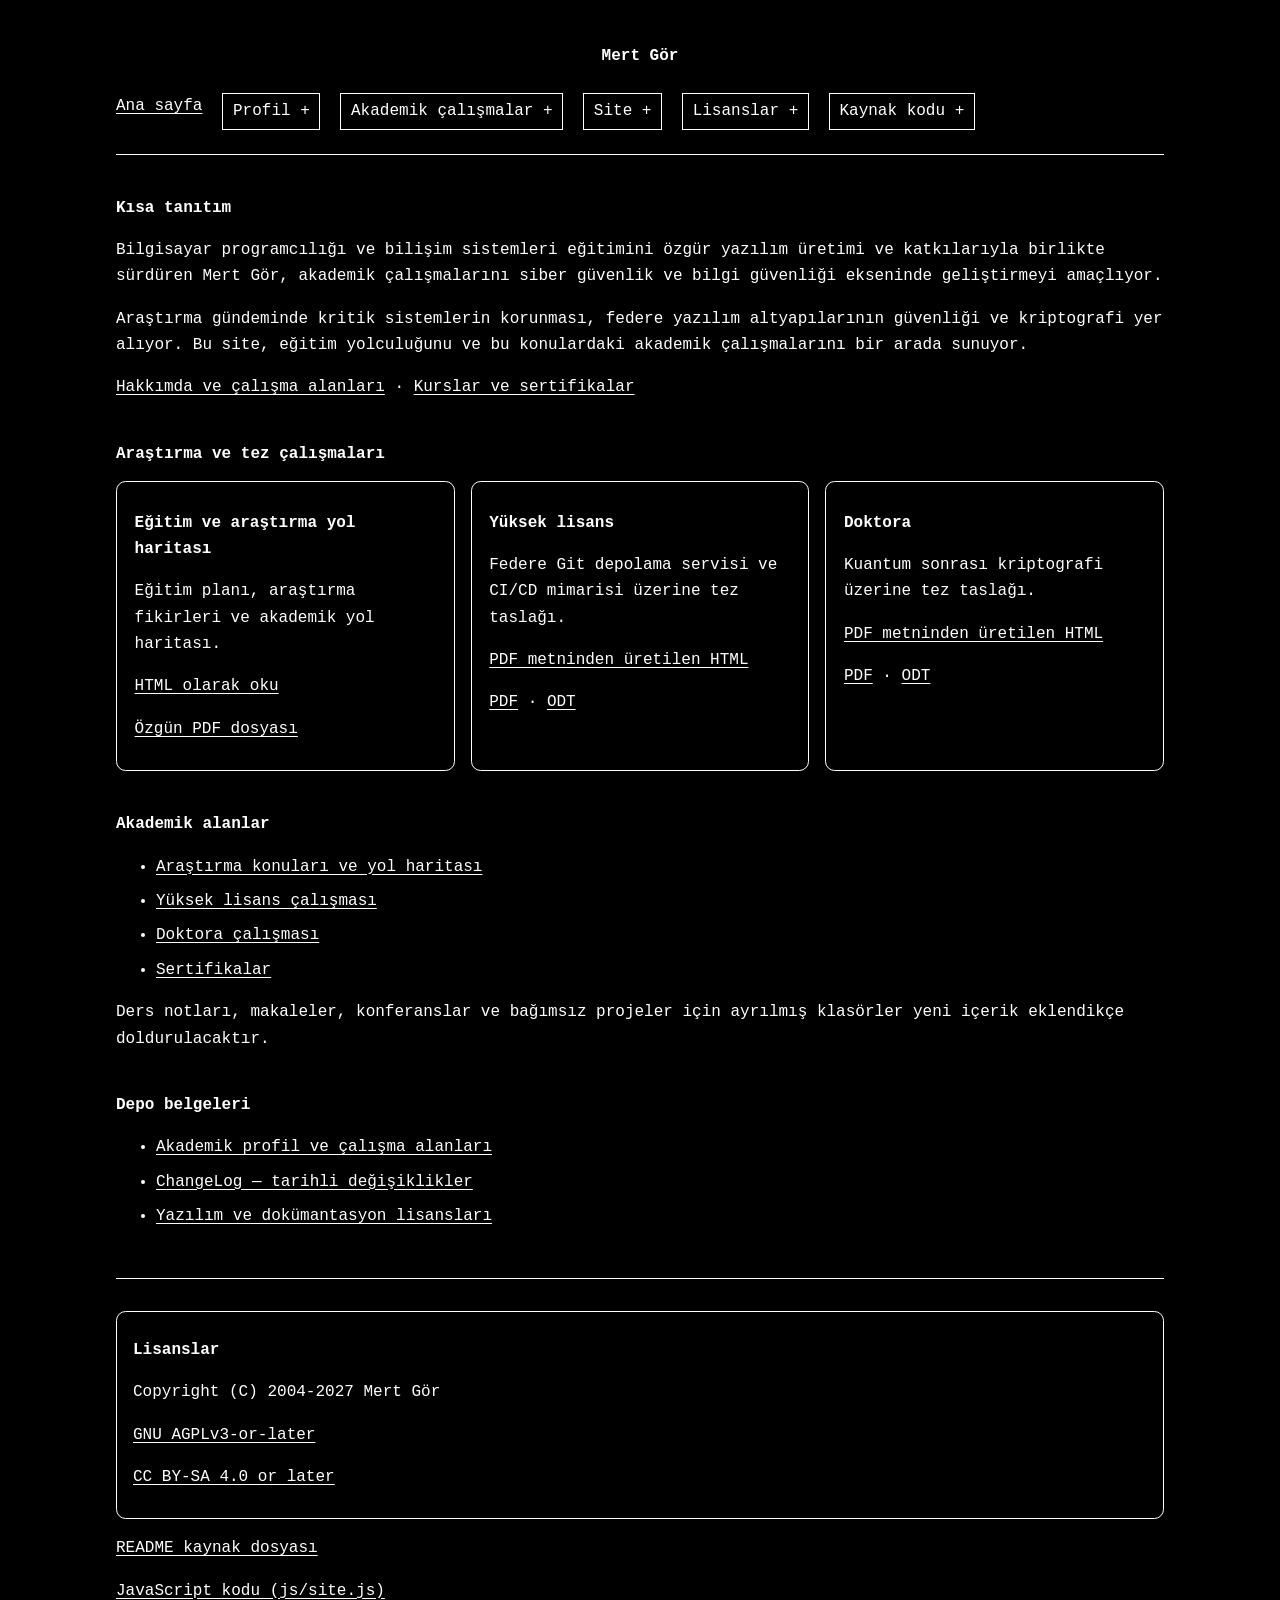
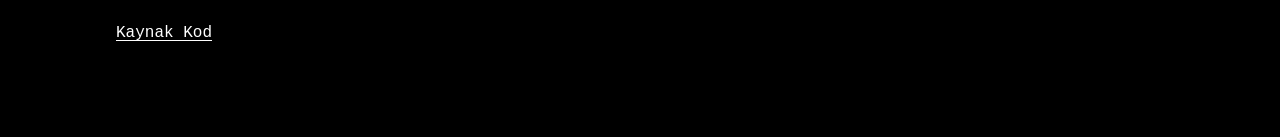
==== index.html @ 4883702e "Akademik siteyi ve içerik yapısını kapsamlı biçimde yenile Akademik profil sitesine ortak koyu tema," ====
<!--
Copyright (C) 2004-2027 Mert Gör

This program is free software: you can redistribute it and/or modify
it under the terms of the GNU Affero General Public License as published
by the Free Software Foundation, either version 3 of the License, or
(at your option) any later version.

This program is distributed in the hope that it will be useful,
but WITHOUT ANY WARRANTY; without even the implied warranty of
MERCHANTABILITY or FITNESS FOR A PARTICULAR PURPOSE.  See the
GNU Affero General Public License for more details.

You should have received a copy of the GNU Affero General Public License
along with this program.  If not, see <https://www.gnu.org/licenses/>.
-->
<!doctype html>
<html lang="tr">
<head>
  <meta charset="utf-8">
  <meta name="viewport" content="width=device-width, initial-scale=1">
  <meta name="description" content="Mert Gör'ün akademik çalışmaları, araştırma konuları ve belgeleri">
  <title>Mert Gör</title>
  <link rel="stylesheet" href="site.css">
  <script src="js/site.js" defer></script>
</head>
<body>
  <header class="site-header">
    <h1>Mert Gör</h1>
    <nav class="site-navigation" aria-label="Site gezinme menüsü">
      <a href="index.html">Ana sayfa</a>
      <a href="html/profil.html">Hakkımda</a>
      <a href="akademik/sertifikalar/sertifika.html">Sertifikalar</a>
      <a href="html/changelog.html">Değişiklik geçmişi</a>
      <a href="html/licenses.html">Lisanslar</a>
      <a href="https://www.gnu.org/licenses/agpl-3.0.en.html">GNU AGPLv3-or-later</a>
      <a href="https://creativecommons.org/licenses/by-sa/4.0/legalcode.en">CC BY-SA 4.0 or later</a>
      <a href="html/egitim-ve-arastirma-yol-haritasi.html">Araştırma yol haritası</a>
      <a href="html/yuksek-lisans.html">Yüksek lisans</a>
      <a href="html/doktora.html">Doktora</a>
      <a href="akademik/makaleler/ozgurvemilliyazilim.html">Özgür Yazılım, Özgür Türkiye</a>
      <a href="js/site.js">JavaScript kodu</a>
    </nav>
  </header>

  <main>
    <section aria-labelledby="introduction-title">
      <h2 id="introduction-title">Kısa tanıtım</h2>
      <p>Bilgisayar programcılığı ve bilişim sistemleri eğitimini özgür yazılım üretimi ve katkılarıyla birlikte sürdüren Mert Gör, akademik çalışmalarını siber güvenlik ve bilgi güvenliği ekseninde geliştirmeyi amaçlıyor.</p>
      <p>Araştırma gündeminde kritik sistemlerin korunması, federe yazılım altyapılarının güvenliği ve kriptografi yer alıyor. Bu site, eğitim yolculuğunu ve bu konulardaki akademik çalışmalarını bir arada sunuyor.</p>
      <p><a href="html/profil.html">Hakkımda ve çalışma alanları</a> ·
        <a href="akademik/sertifikalar/sertifika.html">Kurslar ve sertifikalar</a></p>
    </section>

      <section aria-labelledby="research-title">
      <h2 id="research-title">Araştırma ve tez çalışmaları</h2>
      <div class="card-grid">
        <article class="card">
          <h3>Eğitim ve araştırma yol haritası</h3>
          <p>Eğitim planı, araştırma fikirleri ve akademik yol haritası.</p>
          <p><a href="html/egitim-ve-arastirma-yol-haritasi.html">HTML olarak oku</a></p>
          <p><a href="akademik/arastirma-konulari/egitim-ve-arastirma-yol-haritasi.pdf">Özgün PDF dosyası</a></p>
        </article>
        <article class="card">
          <h3>Yüksek lisans</h3>
          <p>Federe Git depolama servisi ve CI/CD mimarisi üzerine tez taslağı.</p>
          <p><a href="html/yuksek-lisans.html">PDF metninden üretilen HTML</a></p>
          <p><a href="akademik/yuksek-lisans/master.pdf">PDF</a> ·
            <a href="akademik/yuksek-lisans/master.odt">ODT</a></p>
        </article>
        <article class="card">
          <h3>Doktora</h3>
          <p>Kuantum sonrası kriptografi üzerine tez taslağı.</p>
          <p><a href="html/doktora.html">PDF metninden üretilen HTML</a></p>
          <p><a href="akademik/doktora/doktora.pdf">PDF</a> ·
            <a href="akademik/doktora/doktora.odt">ODT</a></p>
        </article>
      </div>
    </section>

    <section aria-labelledby="academic-title">
      <h2 id="academic-title">Akademik alanlar</h2>
      <ul class="link-list">
        <li><a href="html/egitim-ve-arastirma-yol-haritasi.html">Araştırma konuları ve yol haritası</a></li>
        <li><a href="html/yuksek-lisans.html">Yüksek lisans çalışması</a></li>
        <li><a href="html/doktora.html">Doktora çalışması</a></li>
        <li><a href="akademik/sertifikalar/sertifika.html">Sertifikalar</a></li>
      </ul>
      <p>Ders notları, makaleler, konferanslar ve bağımsız projeler için ayrılmış klasörler yeni içerik eklendikçe doldurulacaktır.</p>
    </section>

    <section aria-labelledby="project-title">
      <h2 id="project-title">Depo belgeleri</h2>
      <ul class="link-list">
        <li><a href="html/profil.html">Akademik profil ve çalışma alanları</a></li>
        <li><a href="html/changelog.html">ChangeLog — tarihli değişiklikler</a></li>
        <li><a href="html/licenses.html">Yazılım ve dokümantasyon lisansları</a></li>
      </ul>
    </section>
  </main>

  <footer>
    <section class="license-notice" aria-labelledby="footer-license-title">
      <h2 id="footer-license-title">Lisanslar</h2>
      <p>Copyright (C) 2004-2027 Mert Gör</p>
      <p><a href="https://www.gnu.org/licenses/agpl-3.0.en.html">GNU AGPLv3-or-later</a></p>
      <p><a href="https://creativecommons.org/licenses/by-sa/4.0/legalcode.en">CC BY-SA 4.0 or later</a></p>
    </section>
    <p><a href="README.md">README kaynak dosyası</a></p>
    <p><a href="js/site.js">JavaScript kodu (js/site.js)</a></p>
    <p><a href="https://github.com/hwpplayer1/academy">Kaynak Kod</a></p>
  </footer>
</body>
</html>
---- site.css ----
/*
Copyright (C) 2004-2027 Mert Gör

This program is free software: you can redistribute it and/or modify
it under the terms of the GNU Affero General Public License as published
by the Free Software Foundation, either version 3 of the License, or
(at your option) any later version.

This program is distributed in the hope that it will be useful,
but WITHOUT ANY WARRANTY; without even the implied warranty of
MERCHANTABILITY or FITNESS FOR A PARTICULAR PURPOSE.  See the
GNU Affero General Public License for more details.

You should have received a copy of the GNU Affero General Public License
along with this program.  If not, see <https://www.gnu.org/licenses/>.
*/
:root {
  color-scheme: dark;
  font-family: monospace;
  font-size: 16px;
  line-height: 1.65;
  font-synthesis: none;
  text-rendering: optimizeLegibility;
  background: #000;
  color: #fff;
}

* {
  box-sizing: border-box;
}

html {
  background: #000;
}

body {
  max-width: 68rem;
  margin: 0 auto;
  padding: 2rem 1.25rem 3rem;
  background-color: #000 !important;
  color: #fff !important;
}

body,
body * {
  color: #fff !important;
  font-family: monospace !important;
  font-size: 16px !important;
  line-height: 1.65 !important;
}

body * {
  background-color: transparent !important;
}

a {
  color: #fff !important;
  text-underline-offset: 0.18em;
}

a:hover,
a:focus-visible {
  color: #f4c430 !important;
}

a:focus-visible {
  outline: 3px solid #f4c430;
  outline-offset: 3px;
}

h1,
h2,
h3 {
  line-height: 1.25;
}

.site-header {
  border-bottom: 1px solid currentColor;
  margin-bottom: 2rem;
  padding-bottom: 1.5rem;
  text-align: center;
}

.site-brand {
  font-weight: 700;
  margin: 0;
  text-align: center;
}

.site-brand a {
  text-decoration: none;
}

.eyebrow {
  font-size: 0.85rem;
  font-weight: 700;
  letter-spacing: 0.08em;
  text-transform: uppercase;
}

nav {
  display: flex;
  flex-wrap: wrap;
  align-items: flex-start;
  gap: 0.75rem 1.25rem;
  margin-top: 1.5rem;
}

.navigation-dropdown {
  position: relative;
}

.navigation-dropdown summary {
  border: 1px solid currentColor;
  cursor: pointer;
  list-style: none;
  padding: 0.25rem 0.6rem;
}

.navigation-dropdown summary::-webkit-details-marker {
  display: none;
}

.navigation-dropdown summary::after {
  content: " +";
}

.navigation-dropdown[open] summary::after {
  content: " −";
}

.navigation-dropdown summary:hover,
.navigation-dropdown summary:focus-visible {
  color: #f4c430 !important;
}

.navigation-submenu {
  background-color: #000 !important;
  border: 1px solid #fff;
  display: grid;
  gap: 0.25rem;
  left: 0;
  min-width: max-content;
  padding: 0.5rem;
  position: absolute;
  top: 100%;
  z-index: 10;
}

.navigation-submenu a {
  padding: 0.25rem 0.5rem;
}

.navigation-link-group {
  align-items: center;
  display: flex;
  gap: 0.75rem;
  justify-content: space-between;
  position: relative;
}

.navigation-nested-dropdown {
  position: relative;
}

.navigation-nested-dropdown summary {
  cursor: pointer;
  list-style: none;
  padding: 0.25rem 0.5rem;
}

.navigation-nested-dropdown summary::-webkit-details-marker {
  display: none;
}

.navigation-nested-dropdown summary::after {
  content: " +";
}

.navigation-nested-dropdown[open] summary::after {
  content: " −";
}

.navigation-nested-dropdown summary:hover,
.navigation-nested-dropdown summary:focus-visible {
  color: #f4c430 !important;
}

.navigation-submenu--side {
  left: 100%;
  top: 0;
}

section {
  margin: 2.5rem 0;
}

.card-grid {
  display: grid;
  gap: 1rem;
  grid-template-columns: repeat(auto-fit, minmax(min(100%, 17rem), 1fr));
}

.card {
  border: 1px solid currentColor;
  border-radius: 0.6rem;
  padding: 0.75rem 1.1rem;
}

.link-list li {
  margin: 0.5rem 0;
}

footer {
  border-top: 1px solid currentColor;
  margin-top: 3rem;
  padding-top: 1rem;
}

.license-notice {
  border: 1px solid currentColor;
  border-radius: 0.6rem;
  margin: 1rem 0;
  padding: 0.75rem 1rem;
}

.license-notice h2 {
  font-size: 1.15rem;
}

.document-content {
  overflow-wrap: anywhere;
  white-space: pre-wrap;
}

.document-nav {
  border-bottom: 1px solid currentColor;
  margin-bottom: 1.5rem;
  padding-bottom: 1rem;
}

@media (max-width: 36rem) {
  body {
    padding: 1.25rem 1rem 2rem;
  }
}
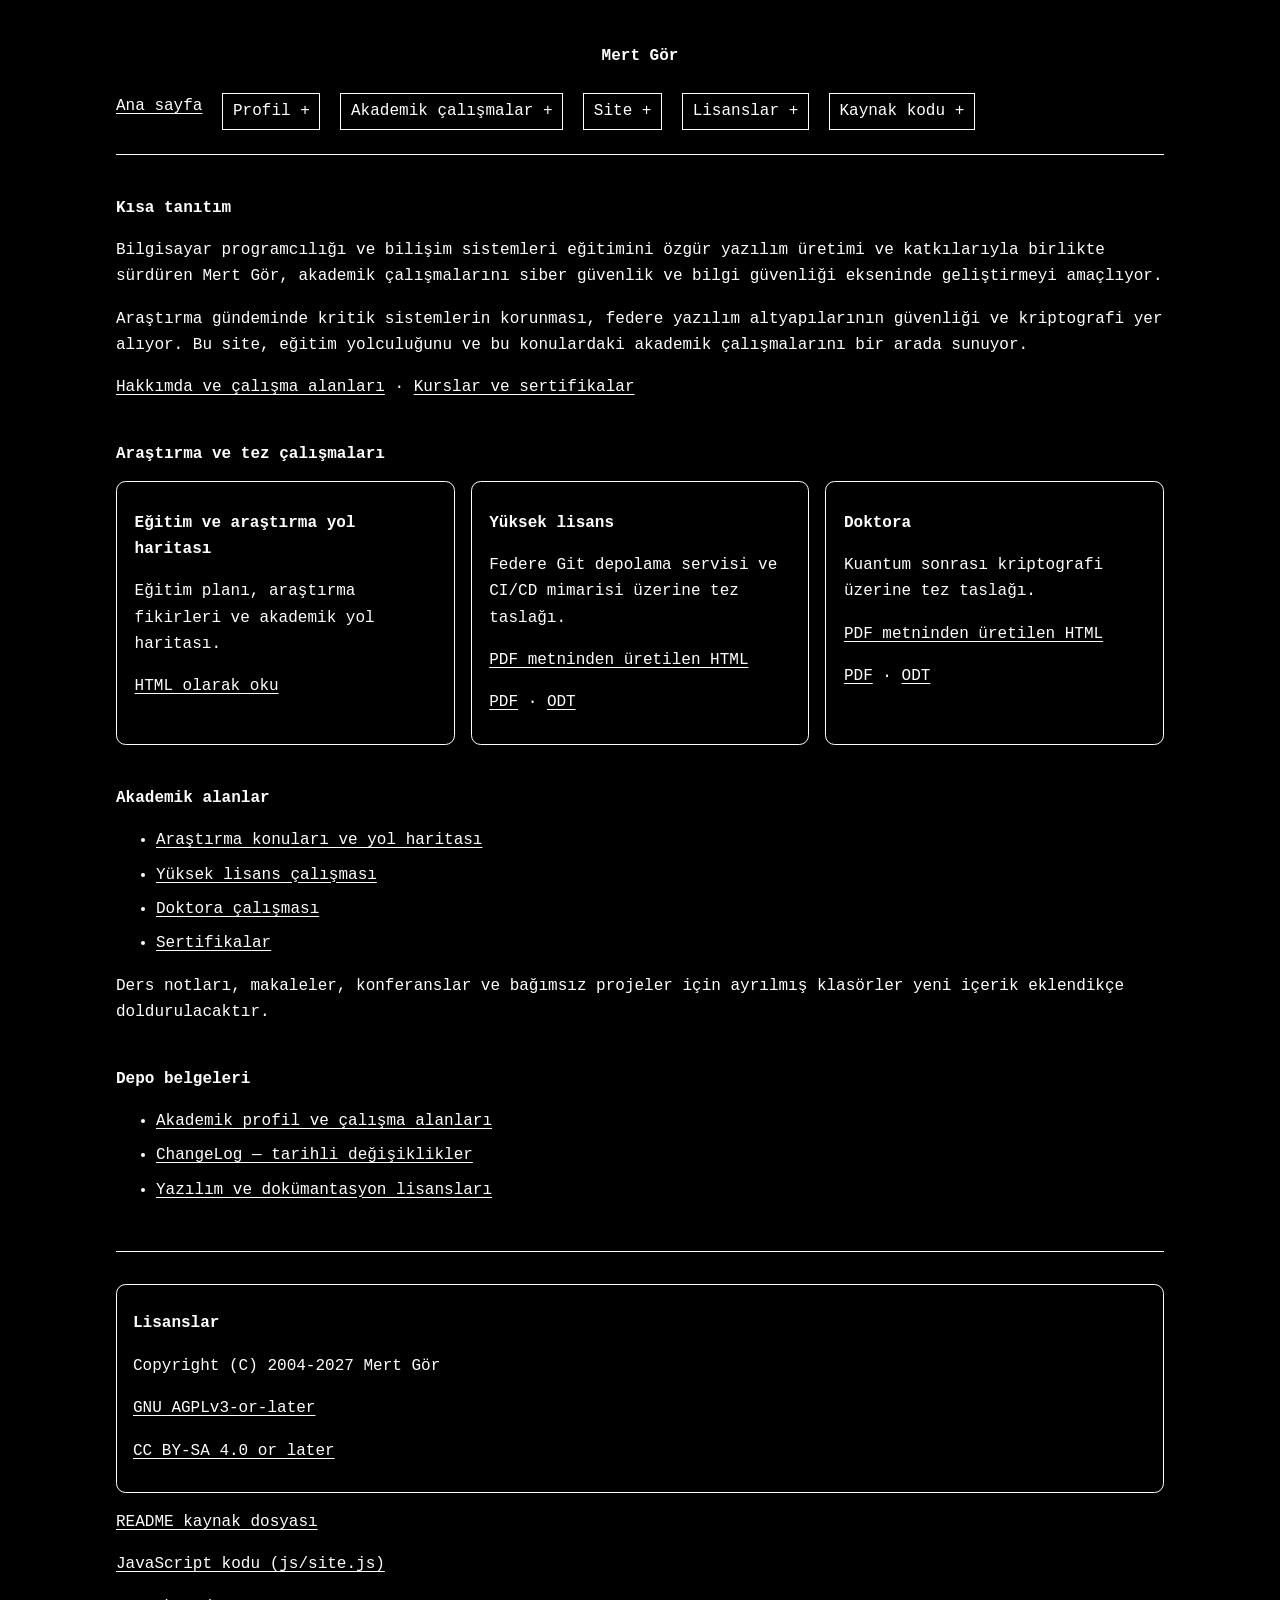
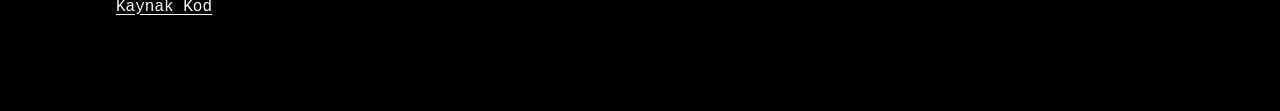
==== commit 7588cb51: "Akademik gezinme menülerini ve PDF seçeneklerini iyileştir Araştırma yol haritası, yüksek lisans, do" ====
--- a/index.html
+++ b/index.html
@@ -59,7 +59,6 @@
           <h3>Eğitim ve araştırma yol haritası</h3>
           <p>Eğitim planı, araştırma fikirleri ve akademik yol haritası.</p>
           <p><a href="html/egitim-ve-arastirma-yol-haritasi.html">HTML olarak oku</a></p>
-          <p><a href="akademik/arastirma-konulari/egitim-ve-arastirma-yol-haritasi.pdf">Özgün PDF dosyası</a></p>
         </article>
         <article class="card">
           <h3>Yüksek lisans</h3>
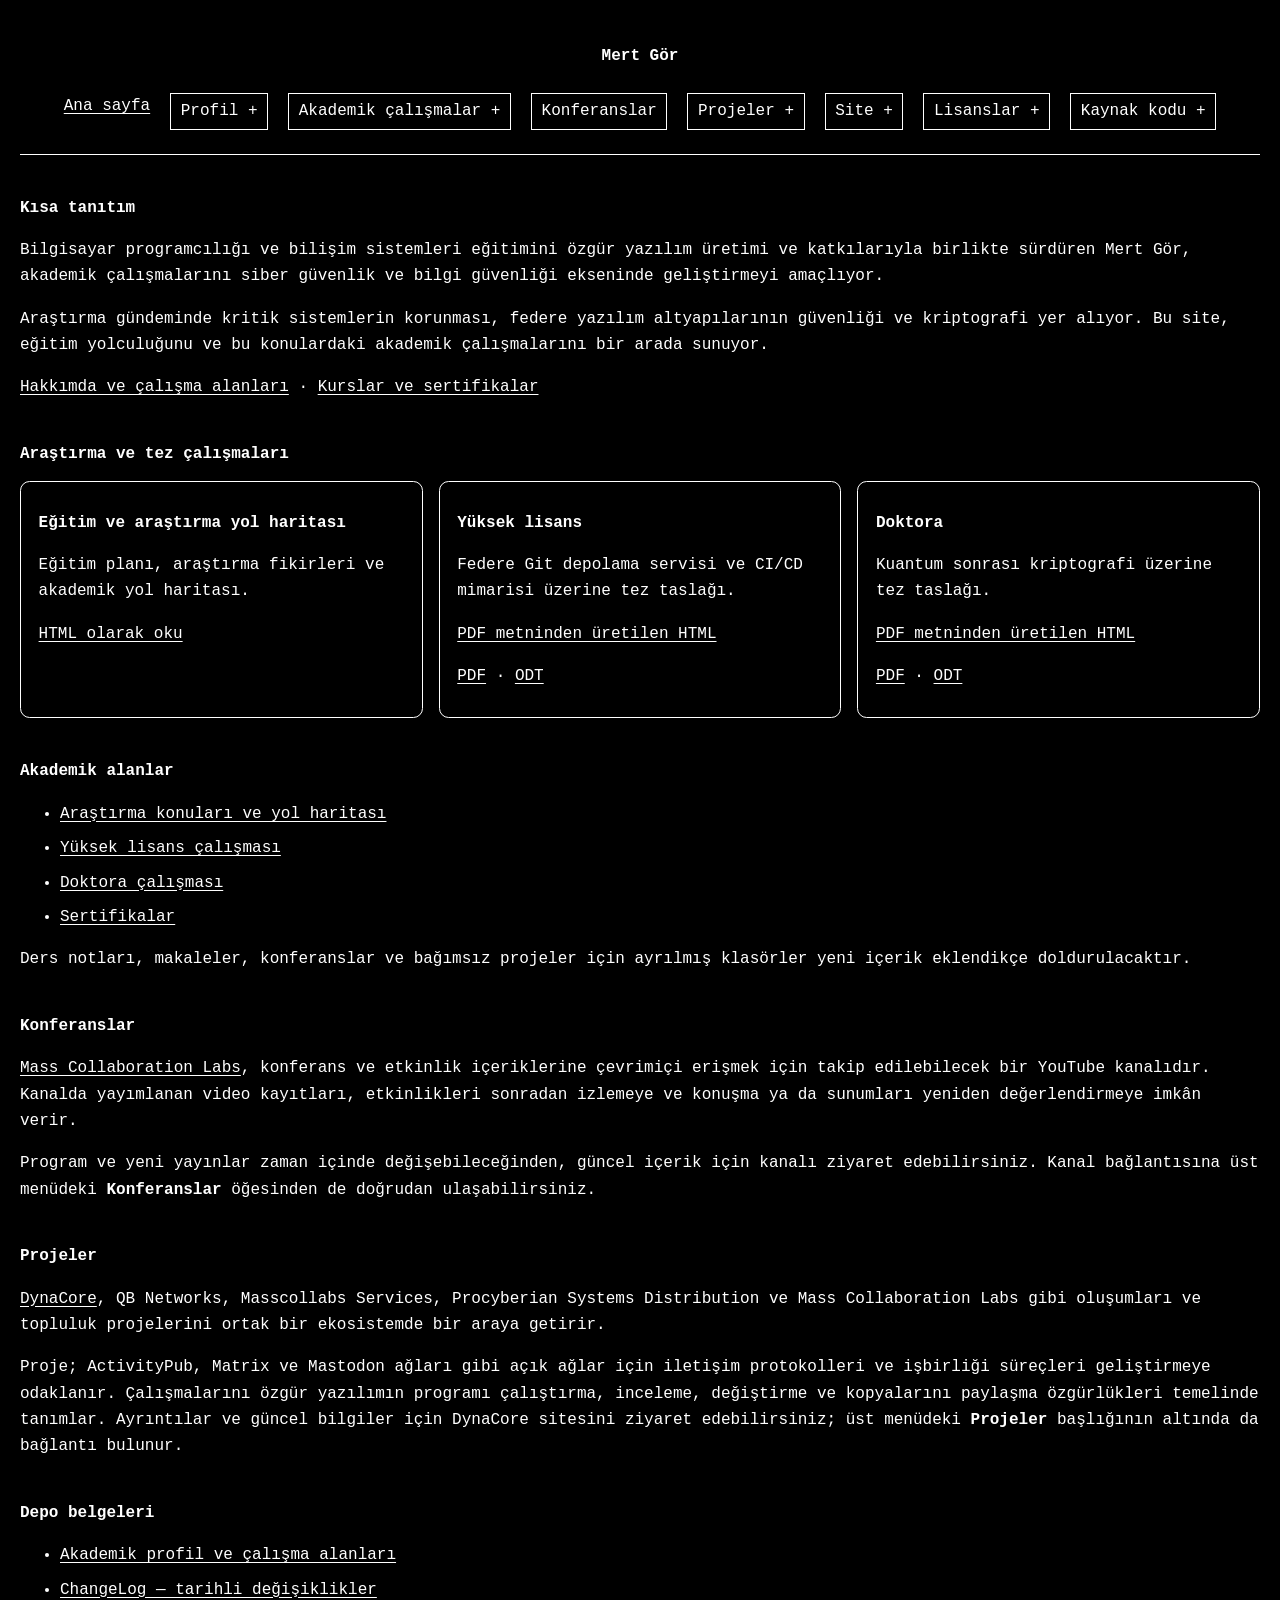
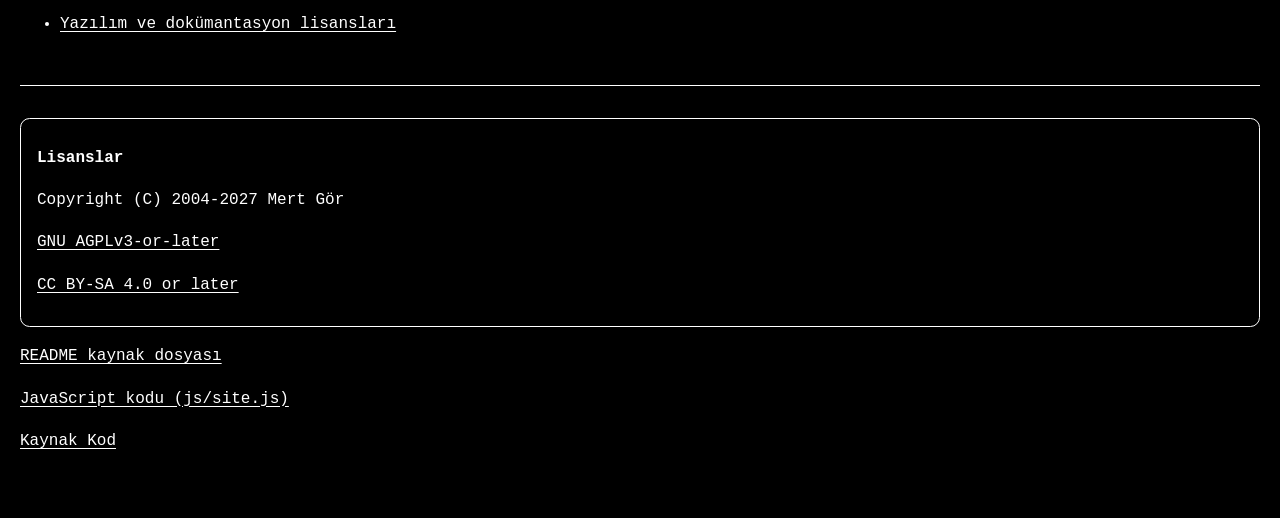
==== commit 8606bf35: "Site gezinmesini ve ortak görünümü iyileştir Tüm sayfalarda üst menüyü marka başlığıyla ortala ve or" ====
--- a/index.html
+++ b/index.html
@@ -88,8 +88,20 @@
       <p>Ders notları, makaleler, konferanslar ve bağımsız projeler için ayrılmış klasörler yeni içerik eklendikçe doldurulacaktır.</p>
     </section>
 
+    <section aria-labelledby="conference-title">
+      <h2 id="conference-title">Konferanslar</h2>
+      <p><a href="https://www.youtube.com/@masscollaborationlabs">Mass Collaboration Labs</a>, konferans ve etkinlik içeriklerine çevrimiçi erişmek için takip edilebilecek bir YouTube kanalıdır. Kanalda yayımlanan video kayıtları, etkinlikleri sonradan izlemeye ve konuşma ya da sunumları yeniden değerlendirmeye imkân verir.</p>
+      <p>Program ve yeni yayınlar zaman içinde değişebileceğinden, güncel içerik için kanalı ziyaret edebilirsiniz. Kanal bağlantısına üst menüdeki <strong>Konferanslar</strong> öğesinden de doğrudan ulaşabilirsiniz.</p>
+    </section>
+
     <section aria-labelledby="project-title">
-      <h2 id="project-title">Depo belgeleri</h2>
+      <h2 id="project-title">Projeler</h2>
+      <p><a href="https://dynacore.tr">DynaCore</a>, QB Networks, Masscollabs Services, Procyberian Systems Distribution ve Mass Collaboration Labs gibi oluşumları ve topluluk projelerini ortak bir ekosistemde bir araya getirir.</p>
+      <p>Proje; ActivityPub, Matrix ve Mastodon ağları gibi açık ağlar için iletişim protokolleri ve işbirliği süreçleri geliştirmeye odaklanır. Çalışmalarını özgür yazılımın programı çalıştırma, inceleme, değiştirme ve kopyalarını paylaşma özgürlükleri temelinde tanımlar. Ayrıntılar ve güncel bilgiler için DynaCore sitesini ziyaret edebilirsiniz; üst menüdeki <strong>Projeler</strong> başlığının altında da bağlantı bulunur.</p>
+    </section>
+
+    <section aria-labelledby="repository-documents-title">
+      <h2 id="repository-documents-title">Depo belgeleri</h2>
       <ul class="link-list">
         <li><a href="html/profil.html">Akademik profil ve çalışma alanları</a></li>
         <li><a href="html/changelog.html">ChangeLog — tarihli değişiklikler</a></li>
@@ -98,16 +110,5 @@
     </section>
   </main>
 
-  <footer>
-    <section class="license-notice" aria-labelledby="footer-license-title">
-      <h2 id="footer-license-title">Lisanslar</h2>
-      <p>Copyright (C) 2004-2027 Mert Gör</p>
-      <p><a href="https://www.gnu.org/licenses/agpl-3.0.en.html">GNU AGPLv3-or-later</a></p>
-      <p><a href="https://creativecommons.org/licenses/by-sa/4.0/legalcode.en">CC BY-SA 4.0 or later</a></p>
-    </section>
-    <p><a href="README.md">README kaynak dosyası</a></p>
-    <p><a href="js/site.js">JavaScript kodu (js/site.js)</a></p>
-    <p><a href="https://github.com/hwpplayer1/academy">Kaynak Kod</a></p>
-  </footer>
 </body>
 </html>
--- a/site.css
+++ b/site.css
@@ -34,7 +34,7 @@
 }
 
 body {
-  max-width: 68rem;
+  max-width: 90rem;
   margin: 0 auto;
   padding: 2rem 1.25rem 3rem;
   background-color: #000 !important;
@@ -102,6 +102,7 @@
   display: flex;
   flex-wrap: wrap;
   align-items: flex-start;
+  justify-content: center;
   gap: 0.75rem 1.25rem;
   margin-top: 1.5rem;
 }
@@ -130,8 +131,16 @@
 }
 
 .navigation-dropdown summary:hover,
-.navigation-dropdown summary:focus-visible {
+.navigation-dropdown summary:focus-visible,
+.navigation-menu-link:hover,
+.navigation-menu-link:focus-visible {
   color: #f4c430 !important;
+}
+
+.navigation-menu-link {
+  border: 1px solid currentColor;
+  padding: 0.25rem 0.6rem;
+  text-decoration: none;
 }
 
 .navigation-submenu {
